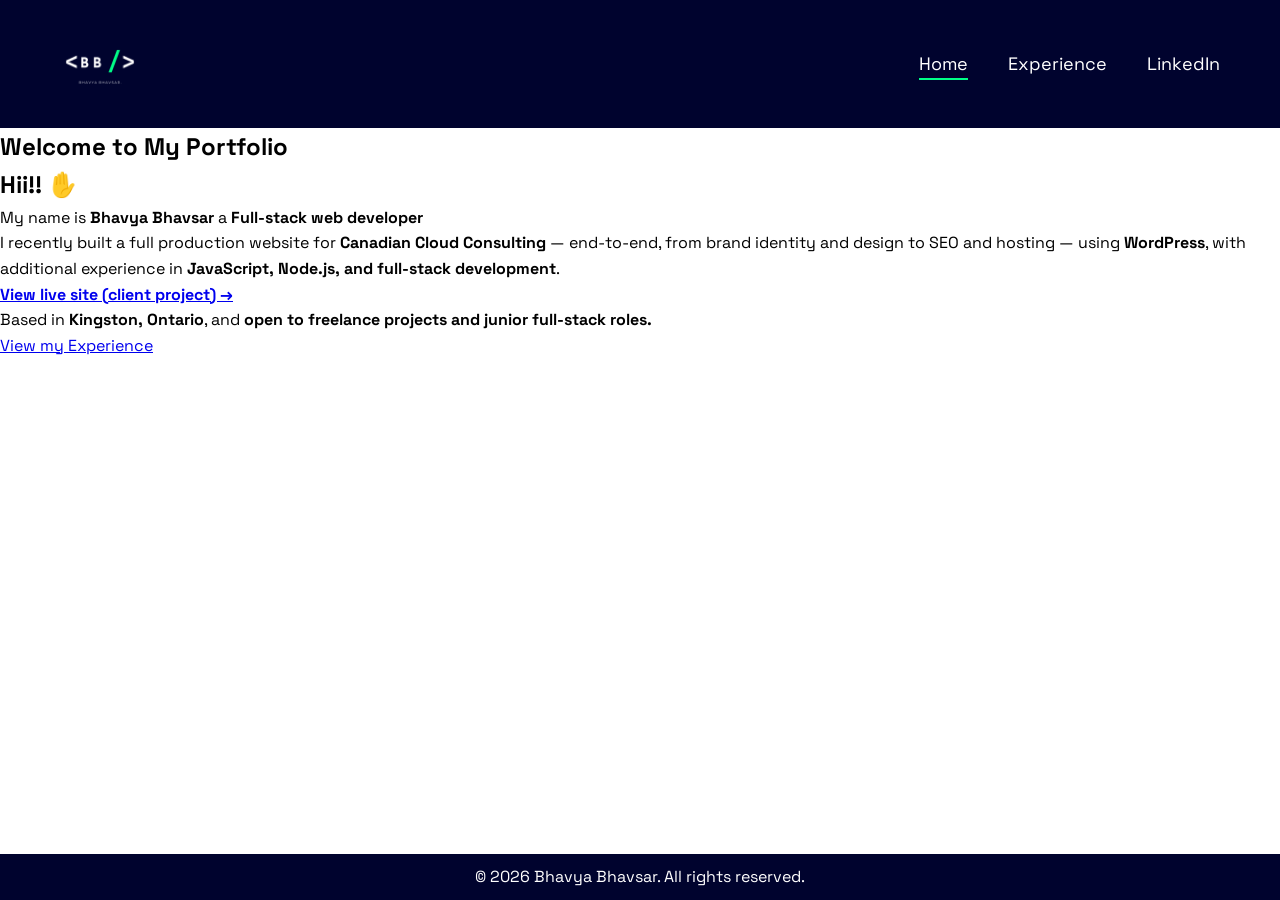
==== index.html @ 0b763041 "Add files via upload" ====
<!DOCTYPE html>
<html lang="en">
<head>
    <meta charset="UTF-8">
    <meta name="viewport" content="width=device-width, initial-scale=1.0">
    <meta name="description" content="Bhavya Bhavsar - Full-stack developer located in Kingston, ON" >
    <link rel="stylesheet" href="css/style.css">
    <link href="https://fonts.googleapis.com/css2?family=Space+Grotesk:wght@400;500;600&display=swap" rel="stylesheet">
    <title>Bhavya Bhavsar | Portfolio</title>
</head>
<body>
    <nav class="navbar">
                <img src="images/logo.png" alt="BB_logo" class="profile-pic">
        <ul>
            <li><a href="index.html" class="active">Home</a></li>
            <!-- <li><a href="#projects">Projects</a></li> -->
            <li><a href="html/experience.html">Experience</a></li>
            <!-- <li><a href="html/contact.html">Contact</a></li> -->
            <li><a href="https://www.linkedin.com/in/bhavya-bhavsar-54a0a0214/" target="_blank">LinkedIn</a></li>
        </ul>
    </nav>

    <section class="main">
        <h1>Welcome to My Portfolio</h1>

        <h2>Hii!! &#9995;</h2>
        <p>
            My name is <span class="highlight">Bhavya Bhavsar</span> a <span class="highlight">Full-stack web developer</span>
        </p>
        <p>
    I recently built a full production website for
    <span class="highlight">Canadian Cloud Consulting</span> — end-to-end,
    from brand identity and design to SEO and hosting — using
    <span class="highlight">WordPress</span>, with additional experience in
    <span class="highlight">JavaScript, Node.js, and full-stack development</span>.
</p>
<p>
    <a href="https://cnd-cc.51-222-78-205.ygkweb.ca/" target="_blank" class="highlight">View live site (client project) →</a>
</p>
        <p>
                Based in <span class="highlight">Kingston, Ontario</span>, and
            <span class="highlight">open to freelance projects and junior full-stack roles.</span>
        </p>
        <a href="experience.html" class="mybtn"> View my Experience</a>

    </section>

<footer class="footer">
    <p>&copy; 2026 Bhavya Bhavsar. All rights reserved.</p>
</footer>
</body>
</html>
---- css/style.css ----
*{
    margin: 0;
    padding: 0;
    box-sizing: border-box;
}
.navbar {
     background-color: #00032e;
    display: flex;
    align-items: center;
    justify-content: space-between;
    padding: 4px 40px;
    font-family: 'Space Grotesk', sans-serif;
}
.profile-pic {
    height: 120px;
    border-radius: 50%;
    object-fit: cover;
}
.navbar ul{
    list-style-type: none;
    display: flex;
    justify-content: flex-end;
    align-items: center;
}

.navbar li {
    display: inline;
    padding: 14px 20px;
}

.navbar li a {
    color: #ffffff;
    text-decoration: none;
    font-size: 18px;
    transition: color 0.3s ease;
    position: relative;
}

.navbar li a::after{
    content: "";
    position:absolute;
    left:0;
    bottom: -5px;
    width:0%;
    height: 2px;
    background-color: #00ff88;
    transition: width 0.3s ease;

}

.navbar li a:hover::after, .navbar ul li a.active::after{
    width: 100%;
}
/* ul li a.active {
    color: #00ff88;
} */
body{
    font-family: 'Space Grotesk', sans-serif;
    font-size: 16px;
    line-height: 1.6;
    display: flex;
    flex-direction: column;
    min-height: 100vh;
 }
 .ex_container ul{
    list-style-type: disc;
    padding-left: 20px;

 }
 .main{

    flex:1;
 }

.footer {
    background-color: #00032e;
    color: #ffffff;
    text-align: center;
    padding: 10px 0;
}

.highlight{

    font-weight: bold;
}
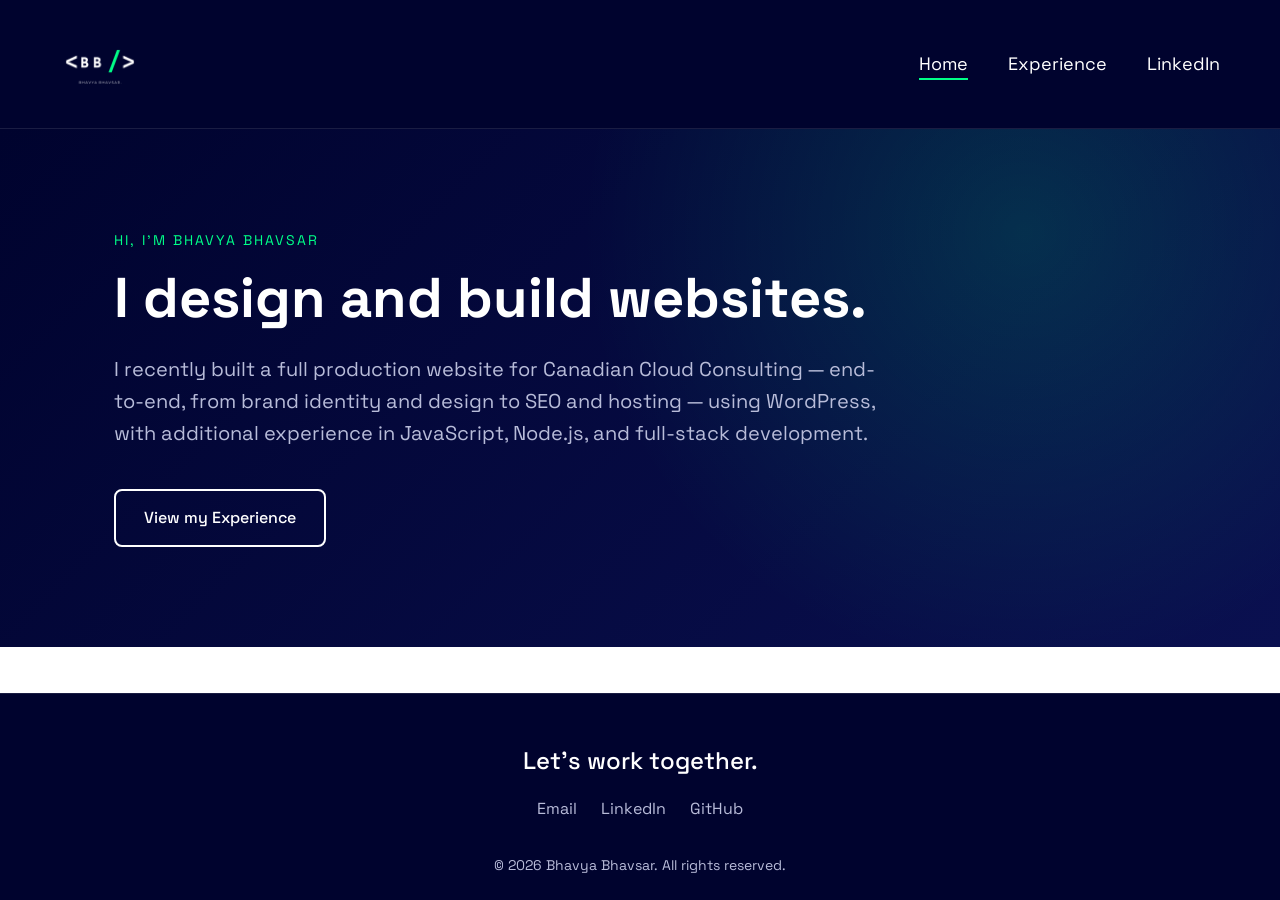
==== commit 1db578c5: "Redesign hero, experience, footer" ====
--- a/index.html
+++ b/index.html
@@ -21,32 +21,35 @@
     </nav>
 
     <section class="main">
-        <h1>Welcome to My Portfolio</h1>
-
-        <h2>Hii!! &#9995;</h2>
-        <p>
-            My name is <span class="highlight">Bhavya Bhavsar</span> a <span class="highlight">Full-stack web developer</span>
-        </p>
-        <p>
-    I recently built a full production website for
-    <span class="highlight">Canadian Cloud Consulting</span> — end-to-end,
-    from brand identity and design to SEO and hosting — using
-    <span class="highlight">WordPress</span>, with additional experience in
-    <span class="highlight">JavaScript, Node.js, and full-stack development</span>.
-</p>
-<p>
-    <a href="https://cnd-cc.51-222-78-205.ygkweb.ca/" target="_blank" class="highlight">View live site (client project) →</a>
-</p>
-        <p>
-                Based in <span class="highlight">Kingston, Ontario</span>, and
-            <span class="highlight">open to freelance projects and junior full-stack roles.</span>
-        </p>
-        <a href="experience.html" class="mybtn"> View my Experience</a>
-
+        <section class="hero">
+            <div class="container">
+                    <!-- <img src="images/profile.jpg" alt="Bhavya Bhavsar" class="profile-pic"> -->
+                <p class="eyebrow">  Hi, I'm Bhavya Bhavsar</p>
+                <h1>I design and build websites.</h1>
+                <p class="lead">
+                    I recently built a full production website for
+                    Canadian Cloud Consulting — end-to-end,
+                    from brand identity and design to SEO and hosting — using
+                    WordPress, with additional experience in
+                    JavaScript, Node.js, and full-stack development.
+                </p>
+                <div class="hero-buttons">
+                    <a href="html/experience.html" class="btn btn-secondary"> View my Experience</a>
+                </div>
+        </div>
     </section>
+</section>
 
 <footer class="footer">
-    <p>&copy; 2026 Bhavya Bhavsar. All rights reserved.</p>
+    <div class="container">
+        <p class="footer-cta">Let's work together.</p>
+        <div class="footer-links">
+            <a href="mailto:BHAVYA.C.BHAVSAR@GMAIL.COM">Email</a>
+            <a href="https://www.linkedin.com/in/bhavya-bhavsar-54a0a0214/" target="_blank">LinkedIn</a>
+            <a href="https://github.com/bhavya1702" target="_blank">GitHub</a>
+        </div>
+        <p class="copyright">&copy; 2026 Bhavya Bhavsar. All rights reserved.</p>
+    </div>
 </footer>
 </body>
 </html>
--- a/css/style.css
+++ b/css/style.css
@@ -1,41 +1,55 @@
+/* CSS Variables */
+:root{
+    --navy: #00032e;
+    --green:#00ff88;
+    --white:#ffffff;
+    --navy-light:#0a1050;
+    --text-muted:#b8bcd9;
+}
+/* Global Styles */
 *{
     margin: 0;
     padding: 0;
     box-sizing: border-box;
 }
+/* Navbar Styles */
 .navbar {
-     background-color: #00032e;
+     background-color: var(--navy);
     display: flex;
     align-items: center;
     justify-content: space-between;
     padding: 4px 40px;
     font-family: 'Space Grotesk', sans-serif;
-}
+    border-bottom:1px solid rgba(255,255,255,0.1);
+}
+/* Logo Styles */
 .profile-pic {
     height: 120px;
     border-radius: 50%;
     object-fit: cover;
 }
+
+/* Navigation Styles */
 .navbar ul{
     list-style-type: none;
     display: flex;
     justify-content: flex-end;
     align-items: center;
 }
-
+/* Navigation Link Styles */
 .navbar li {
     display: inline;
     padding: 14px 20px;
 }
-
+/* Navigation Link Hover Styles */
 .navbar li a {
-    color: #ffffff;
+    color: var(--white);
     text-decoration: none;
     font-size: 18px;
     transition: color 0.3s ease;
     position: relative;
 }
-
+/* Navigation Link Hover Underline Styles */
 .navbar li a::after{
     content: "";
     position:absolute;
@@ -43,17 +57,18 @@
     bottom: -5px;
     width:0%;
     height: 2px;
-    background-color: #00ff88;
+    background-color: var(--green);
     transition: width 0.3s ease;
 
 }
-
+/* Navigation Link Hover Styles */
 .navbar li a:hover::after, .navbar ul li a.active::after{
     width: 100%;
 }
 /* ul li a.active {
     color: #00ff88;
 } */
+ /* Main Styles */
 body{
     font-family: 'Space Grotesk', sans-serif;
     font-size: 16px;
@@ -62,24 +77,221 @@
     flex-direction: column;
     min-height: 100vh;
  }
- .ex_container ul{
-    list-style-type: disc;
-    padding-left: 20px;
-
- }
+ /* Main Content Styles */
  .main{
 
     flex:1;
  }
-
+ /* Container Styles */
+ .container{
+    max-width: 1100px;
+    margin: 0 auto;
+    padding: 0 24px;
+ }
+/* Hero Section Styles */
+ .hero{
+    background: radial-gradient(circle at 80% 20%, rgba(0, 255, 136, 0.15), transparent 40%),linear-gradient(135deg, var(--navy) 0%, var(--navy-light) 100%);
+    color: var(--white);
+    padding: 100px 0;
+ }
+ /* Hero Text Styles */
+ .eyebrow{
+    color: var(--green);
+    text-transform:uppercase;
+    letter-spacing: 2px;
+    font-size:14px;
+    margin-bottom:16px;
+ }
+ /* Hero Heading Styles */
+ .hero h1{
+    font-size:56px;
+    line-height:1.1;
+    max-width:14em;
+    margin-bottom:24px;
+ }
+ /* Hero Lead Text Styles */
+ .lead{
+    font-size: 20px;
+    color:var(--text-muted);
+    max-width: 60ch;
+    margin-bottom: 40px;
+ }
+ /* Hero Button Styles */
+ .hero-buttons{
+    display:flex;
+    gap:16px;
+    flex-wrap:wrap;
+ }
+
+@keyframes fadeUp{
+    from{opacity:0; transform:translateY(24px);}
+    to{opacity:1; transform:translateY(0);}
+}
+.eyebrow, .hero h1, .lead, .hero-buttons{
+    opacity:0;
+    animation: fadeUp 0.8s ease forwards;
+}
+.eyebrow{
+    animation-delay:0.1s;
+}
+.hero h1{
+    animation-delay:0.25s;
+}
+.lead{
+    animation-delay:0.4s;
+}
+.hero-buttons{
+    animation-delay:0.55s;
+}
+
+@media (prefers-reduced-motion: reduce){
+    .eyebrow, .hero h1, .lead, .hero-buttons{
+        animation:none;
+        opacity:1;
+    }
+}
+ /* Button Styles */
+
+.btn{
+    display:inline-block;
+    padding: 14px 28px;
+    border-radius:8px;
+    text-decoration:none;
+    font-weight:500;
+    transition: transform 0.3s ease, background 0.3s ease, color 0.3s ease, box-shadow 0.3s ease;
+}
+ /* Button Hover Styles */
+.btn:hover{
+    transform: translateY(-2px);
+}
+/* Secondary Button Styles */
+.btn-secondary{
+    background-color: transparent;
+    color: var(--white);
+    border: 2px solid var(--white);
+}
+/* Secondary Button Hover Styles */
+.btn-secondary:hover{
+        background-color: var(--white);
+        color: var(--navy);
+}
+/* Page Header Styles */
+.page-header{
+    background:linear-gradient(135deg, var(--navy) 0%, var(--navy-light) 100%);
+    color:var(--white);
+    padding:70px 0;
+}
+.page-header h1{
+    font-size: 44px;
+    line-height:1.1;
+    margin-bottom:12px;
+}
+.page-header p{
+    font-size:18px;
+    color:var(--text-muted);
+}
+/* Experience Section Styles */
+.experience{
+    background:#f5f7fb;
+    padding: 60px 0;
+}
+.experience h2{
+    font-size:28px;
+    color:var(--navy);
+    margin-bottom:24px;
+}
+/* Card Styles */
+.card{
+    background: var(--white);
+    border: 1px solid #e3e6f0;
+    border-radius: 16px;
+    padding:32px;
+    margin-bottom:24px;
+    box-shadow:0 4px 20px rgba(0,3,46,0.06);
+}
+.card h3{
+    font-size: 22px;
+    color: var(--navy);
+    margin-bottom: 4px;
+}
+.meta{
+    font-size:14px;
+    color:#6b7094;
+    margin-bottom:16px;
+}
+.description{
+    margin-bottom:16px;
+
+}
+.card ul{
+    padding-left:20px;
+}
+.card li{
+    margin-bottom:8px;
+}
+.card:hover{
+    transform: translateY(-6px);
+    box-shadow: 0 12px 32px rgba(0,3,46,0.12);
+}
+
+.tags{
+    list-style:none;
+    padding:0;
+    display:flex;
+    flex-wrap:wrap;
+    gap:10px;
+    margin:12px 0 24px;
+}
+
+.tags li{
+    background: #eef0fa;
+    color: var(--navy);
+    padding: 6px 14px;
+    border-radius:999px;
+    font-size:14px;
+    margin-bottom:0;
+    transition:background 0.3s ease, color 0.3s ease;
+}
+
+.tags li:hover{
+    background: var(--navy);
+    color: var(--green);
+}
+
+/* Footer Styles */
 .footer {
-    background-color: #00032e;
-    color: #ffffff;
+    background-color: var(--navy);
+    color: var(--white);
     text-align: center;
-    padding: 10px 0;
-}
-
-.highlight{
-
-    font-weight: bold;
+    padding: 48px 0 24px;
+    border-top: 1px solid rgba(255, 255, 255, 0.1);
+}
+
+.footer-cta {
+    font-size: 24px;
+    font-weight: 500;
+    margin-bottom: 16px;
+}
+
+.footer-links {
+    display: flex;
+    justify-content: center;
+    gap: 24px;
+    margin-bottom: 32px;
+    flex-wrap: wrap;
+}
+
+.footer-links a {
+    color: var(--text-muted);
+    text-decoration: none;
+    transition: color 0.3s ease;
+}
+
+.footer-links a:hover {
+    color: var(--green);
+}
+
+.copyright {
+    font-size: 14px;
+    color: var(--text-muted);
 }
